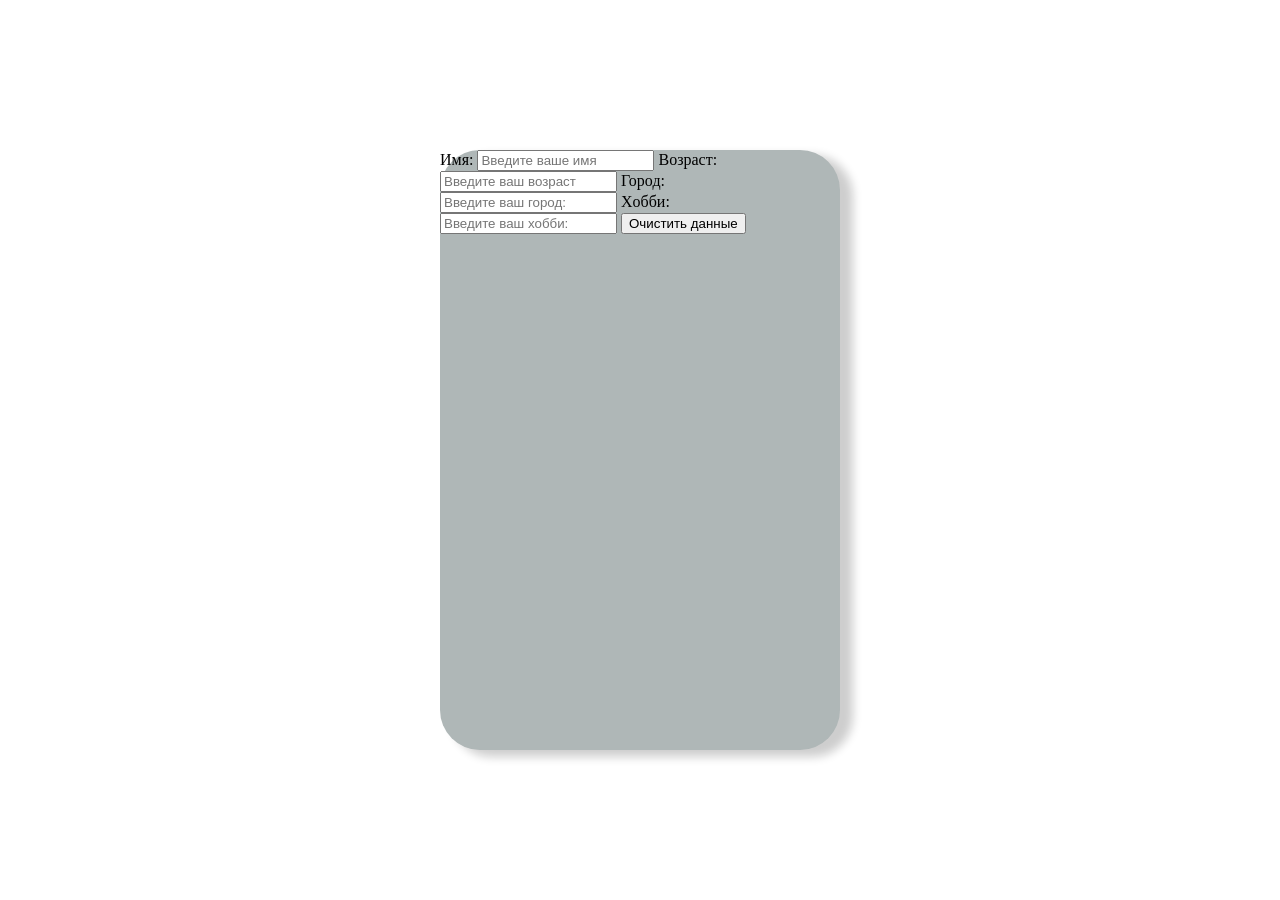
==== profile/profile.html @ 0ff15990 "Create black variant" ====
<!doctype html>
<html lang="ru">
  <head>
    <meta charset="UTF-8" />
    <meta name="viewport" content="width=device-width, initial-scale=1.0" />
    <title>Profile</title>
    <link rel="stylesheet" href="style.css" />
  </head>
  <body>
    <div class="content">
      <form>

        <label for="name">Имя:</label>
        <input
          type="text"
          id="name"
          name="username"
          placeholder="Введите ваше имя"
        />


        <label for="age">Возраст:</label>
        <input
          type="text"
          id="age"
          name="username"
          placeholder="Введите ваш возраст"
        />
        
        <label for="citi">Город:</label>
        <input
          type="text"
          id="citi"
          name="username"
          placeholder="Введите ваш город:"
          />
          
          <label for="hobbi">Xобби:</label>
          <input
          type="text"
          id="hobbi"
          name="username"
          placeholder="Введите ваш хобби:"
          />

          <button id="clear">Очистить данные</button>
      </form>
    </div>
  </body>
  <script src="main.js"></script>
</html>
---- profile/style.css ----
.content {
  display: grid;
  justify-content: center;
  width: 400px;
  height: 600px;
  background-color: rgb(175, 183, 183);
  border-radius: 40px;
box-shadow: 12px 6px 10px 1px rgba(8, 8, 12, 0.2);
}
body {
  margin: 0;
  display: grid;
  place-items: center; 
  min-height: 100vh; 
}
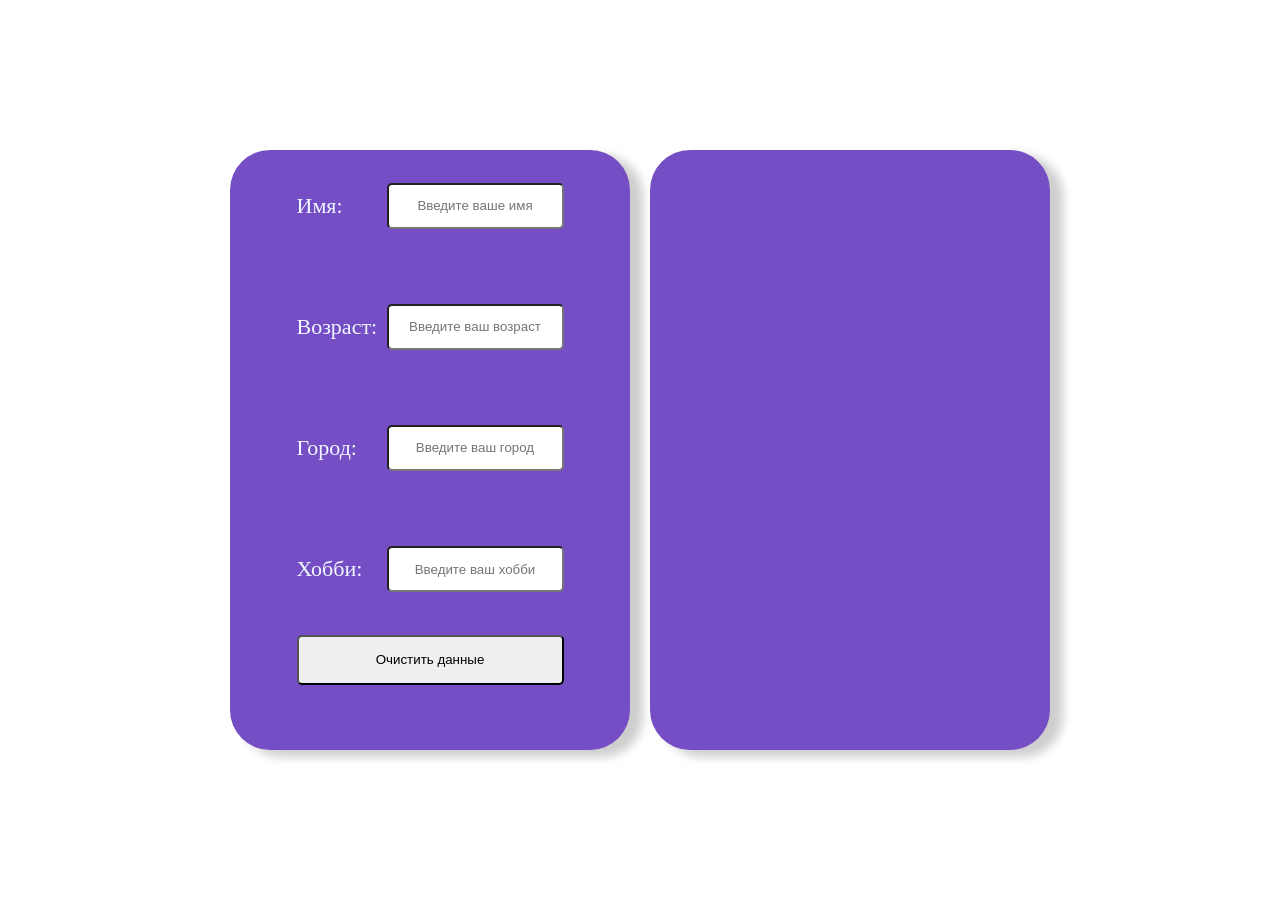
==== commit ba92ade6: "Added CSS for profile layout" ====
--- a/profile/profile.html
+++ b/profile/profile.html
@@ -7,45 +7,50 @@
     <link rel="stylesheet" href="style.css" />
   </head>
   <body>
+    <div class="container ">
     <div class="content">
-      <form>
-
-        <label for="name">Имя:</label>
-        <input
-          type="text"
-          id="name"
-          name="username"
-          placeholder="Введите ваше имя"
-        />
-
-
-        <label for="age">Возраст:</label>
-        <input
-          type="text"
-          id="age"
-          name="username"
-          placeholder="Введите ваш возраст"
-        />
-        
-        <label for="citi">Город:</label>
-        <input
-          type="text"
-          id="citi"
-          name="username"
-          placeholder="Введите ваш город:"
+      <form id="profileForm">
+        <div class="form-group">
+          <label for="name">Имя:</label>
+          <input
+            type="text"
+            id="name"
+            name="name"
+            placeholder="Введите ваше имя"
           />
-          
-          <label for="hobbi">Xобби:</label>
+        </div>
+        <div class="form-group">
+          <label for="age">Возраст:</label>
           <input
-          type="text"
-          id="hobbi"
-          name="username"
-          placeholder="Введите ваш хобби:"
+            type="text"
+            id="age"
+            name="age"
+            placeholder="Введите ваш возраст"
           />
-
-          <button id="clear">Очистить данные</button>
+        </div>
+        <div class="form-group">
+          <label for="city">Город:</label>
+          <input
+            type="text"
+            id="city"
+            name="city"
+            placeholder="Введите ваш город"
+          />
+        </div>
+        <div class="form-group">
+          <label for="hobby">Хобби:</label>
+          <input
+            type="text"
+            id="hobby"
+            name="hobby"
+            placeholder="Введите ваш хобби"
+          />
+        </div>
+        <button type="button" id="clear">Очистить данные</button>
       </form>
     </div>
+    <div class="content"></div>
+    </div>
+    <script src="main.js"></script>
   </body>
-  <script src="main.js"></script>
 </html>
--- a/profile/style.css
+++ b/profile/style.css
@@ -3,13 +3,47 @@
   justify-content: center;
   width: 400px;
   height: 600px;
-  background-color: rgb(175, 183, 183);
+  background-color: rgb(117, 78, 197);
   border-radius: 40px;
-box-shadow: 12px 6px 10px 1px rgba(8, 8, 12, 0.2);
+  box-shadow: 12px 6px 10px 1px rgba(8, 8, 12, 0.2);
+  color: aliceblue;
+  font-size: 22px;
 }
 body {
   margin: 0;
   display: grid;
-  place-items: center; 
-  min-height: 100vh; 
+  place-items: center;
+  min-height: 100vh;
+}
+form {
+  display: grid;
+  grid-gap: 10px;
+}
+.form-group {
+  display: flex;
+  align-items: center;
+  gap: 10px; 
+}
+label {
+  width: 80px; 
+}
+input {
+  flex: 1;
+  height: 40px;
+  border-radius: 5px;
+  text-align: center;
+}
+
+button{
+    height: 50px;
+    border-radius: 5px;
+}
+button:hover{
+    background-color: rgb(228, 234, 221);
+}
+.container {
+  display: flex;
+  gap: 20px; 
+  justify-content: center; 
+  flex-wrap: nowrap; 
 }
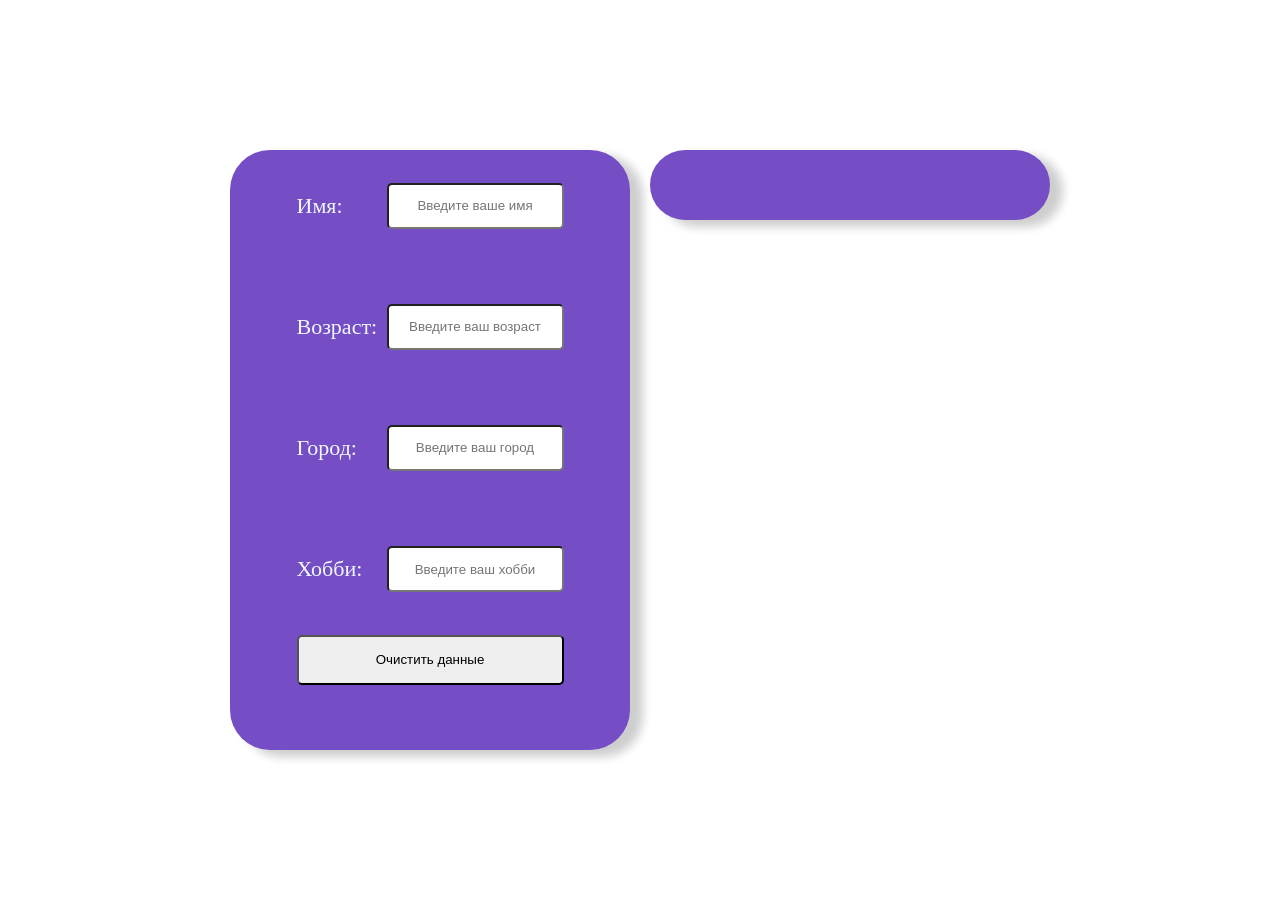
==== commit 7a98de31: "Added clear button functionality" ====
--- a/profile/profile.html
+++ b/profile/profile.html
@@ -49,7 +49,9 @@
         <button type="button" id="clear">Очистить данные</button>
       </form>
     </div>
-    <div class="content"></div>
+    <div style=" height: 70px;" class="content"> 
+        <p id="formResult"></p>
+    </div>
     </div>
     <script src="main.js"></script>
   </body>
--- a/profile/style.css
+++ b/profile/style.css
@@ -39,7 +39,7 @@
     border-radius: 5px;
 }
 button:hover{
-    background-color: rgb(228, 234, 221);
+    background-color: rgb(174, 151, 219);
 }
 .container {
   display: flex;
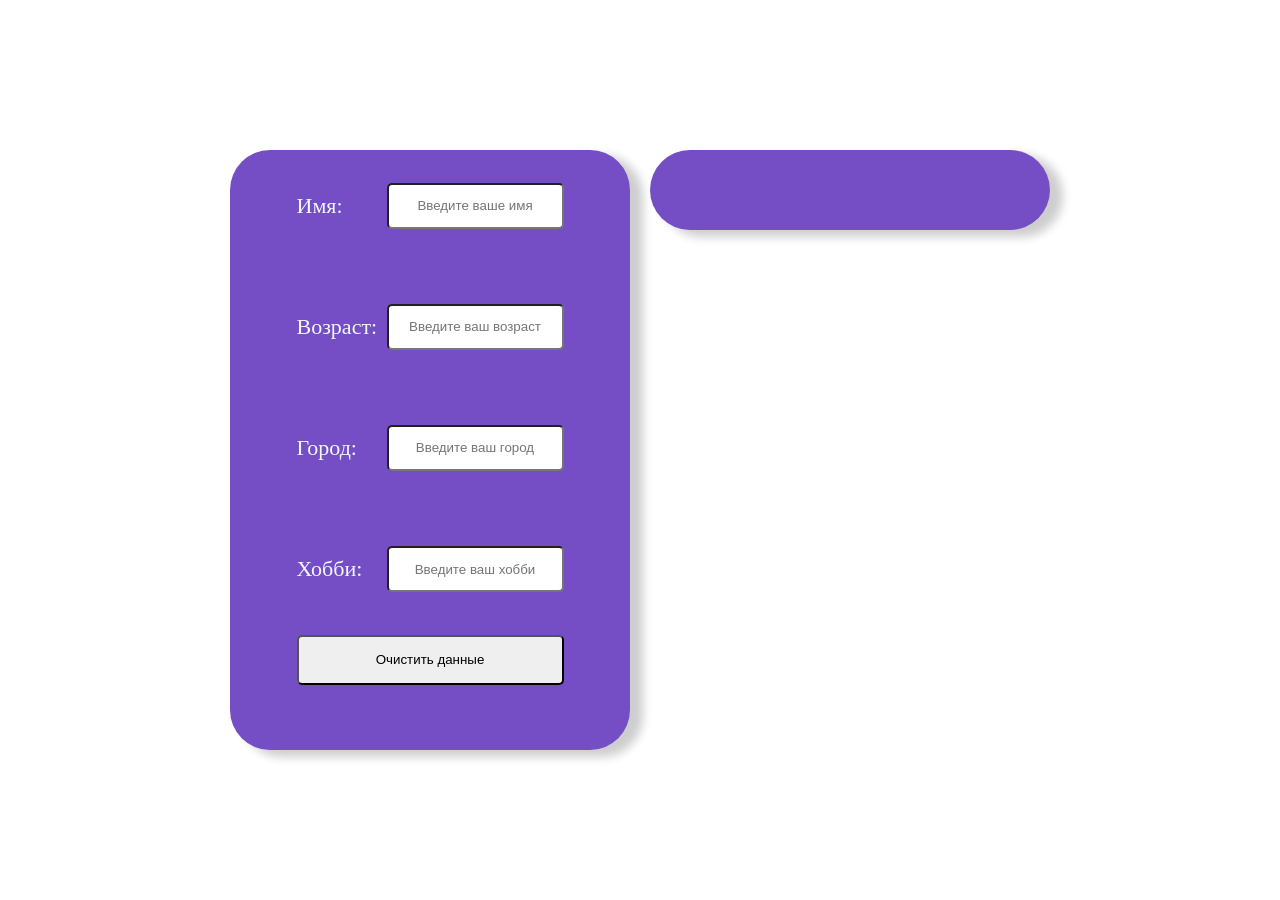
==== commit ab4fdd8f: "Completed Lab 23" ====
--- a/profile/profile.html
+++ b/profile/profile.html
@@ -49,7 +49,7 @@
         <button type="button" id="clear">Очистить данные</button>
       </form>
     </div>
-    <div style=" height: 70px;" class="content"> 
+    <div style=" text-align: center; height:80px;" class="content"> 
         <p id="formResult"></p>
     </div>
     </div>
